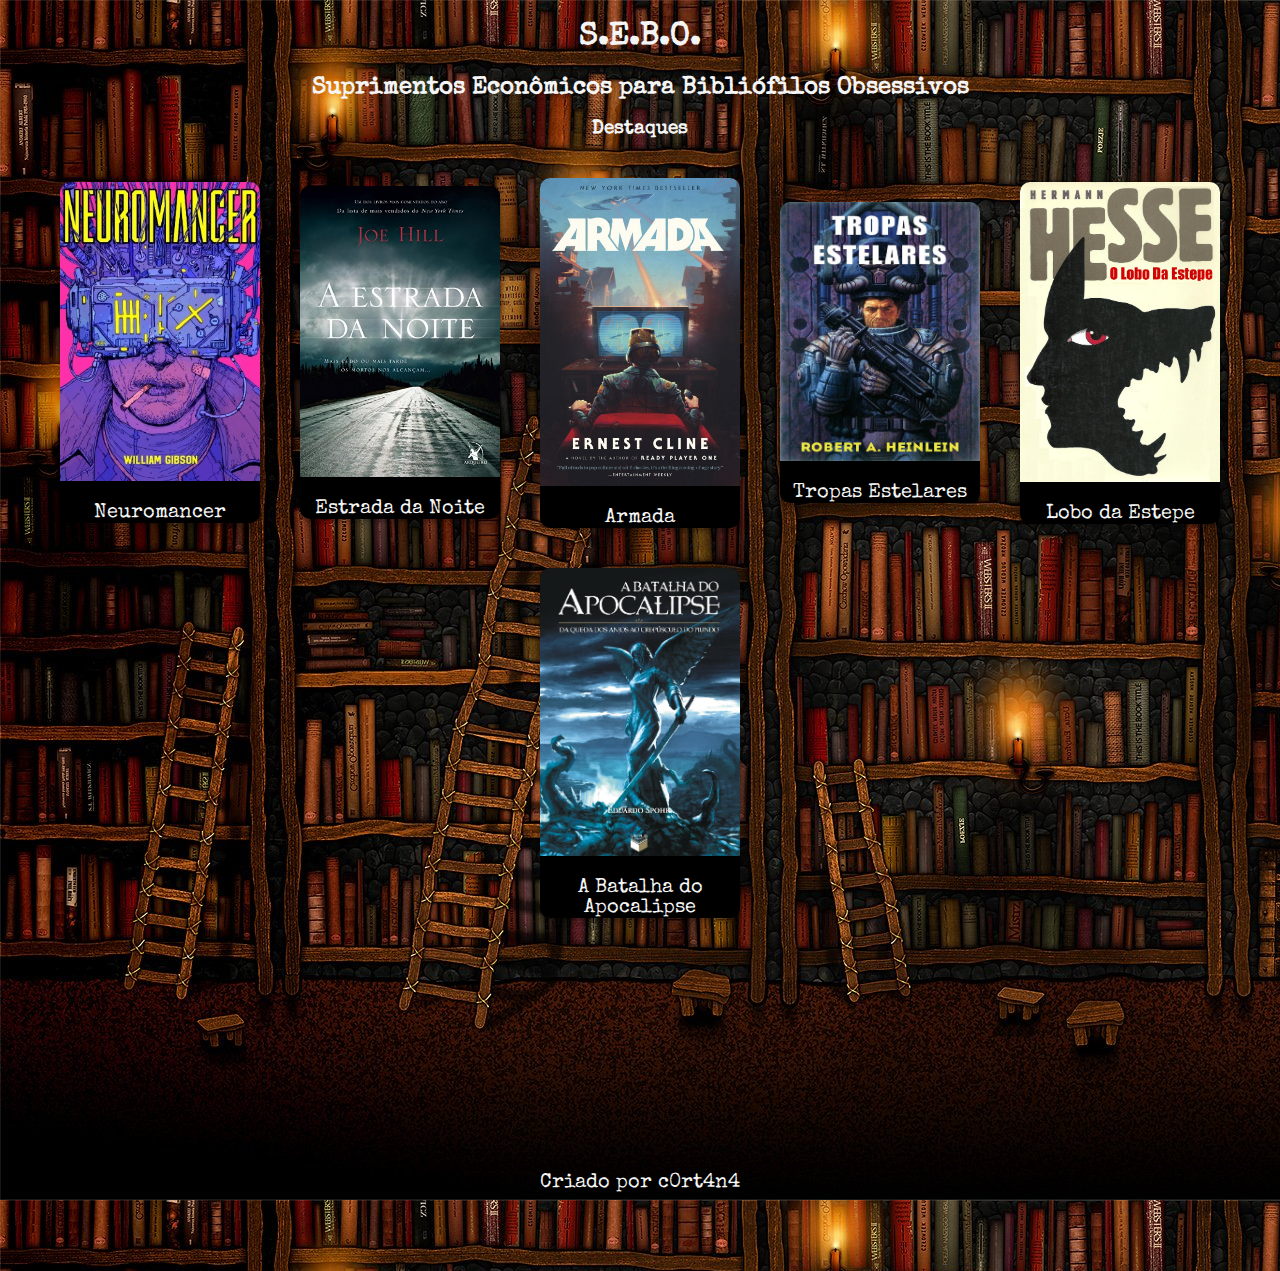
==== index.html @ 16b41c2d "Commit_1" ====
<!DOCTYPE html>
<html lang="pt-br">
    <head>
        <meta charset="UTF-8" />
        <meta http-equiv="X-UA-Compatible" content="IE=edge" />
        <meta name="viewport" content="width=device-width, initial-scale=1.0" />
        <link rel="stylesheet" href="./style.css"/>
        <link rel="preconnect" href="https://fonts.gstatic.com">
        <link href="https://fonts.googleapis.com/css2?family=Special+Elite&display=swap" rel="stylesheet">
        <title>Document</title>
    </head>

    <body>
        <header>
            <h1>S.E.B.O.</h1>
            <h2> Suprimentos Econômicos para Bibliófilos Obsessivos</h2>
        </header>
        <h3>Destaques</h3>
        <div class="flex-container">
                <figure>
                    <img class="box1" src="assets/neuromancer.jpg"/>
                    <figcaption class="texto">Neuromancer</figcaption>
                </figure>
            
                <figure>
                    <img class="box1" src="assets/heartshappedbox.jpg"/>
                    <figcaption class="texto">Estrada da Noite</figcaption>
                </figure>
            
                <figure>
                    <img class="box1" src="assets/armada.jpg"/>
                    <figcaption class="texto">Armada</figcaption>
                </figure>
            
                <figure>
                    <img class="box1" src="assets/starshiptroopers.png"/>
                    <figcaption class="texto">Tropas Estelares</figcaption>
                </figure>
           
                <figure>
                    <img class="box1" src="assets/steppenwolf.jpg"/>
                    <figcaption class="texto">Lobo da Estepe</figcaption>
                </figure>
            
                <figure>
                    <img class="box1" src="assets/batalhadoapocalipse.png"/>
                    <figcaption class="texto">A Batalha do Apocalipse</figcaption>
                </figure>
            </div> 
       <footer class="footer-padding">
            <p class="texto">Criado por c0rt4n4</p>
        </footer>
    </body>
</html>
---- style.css ----
header {
    font-family: 'Special Elite', cursive;
    text-align: center;
    color: whitesmoke;
}

body{
    background-image: url('assets/background.jpg');
}
h3{
    font-family: 'Special Elite', cursive;
    text-align: center;
    color: whitesmoke;
}

.box1{
    border-radius: 10px 10px 0px 0px;  
    width: 200px;
    height: 300x;
}
figure{
    background-color:black;
    width: 200px;
    height: 450x;
    box-shadow: 0px 4px 4px rgba(0, 0, 0, 0.25);
    border-radius: 10px 10px 10px 10px;
   }

.texto{
    font-family: "Special Elite";
    color: whitesmoke;
    font-size: 20px;
    text-align: center;
    padding-top: 15px;
}
.flex-container{
    display: flex;
    justify-content: center;
    align-items: center;
    flex-wrap: wrap;
    border-radius: 10px 10px 10px 10px;  
}
.flex-container > figure{
    width: 200px;
    margin: 20px;
    font-size: 30px;
}
.footer-padding{
    padding-top: 200px;
    padding-bottom: 50px;
    text-align: center;
}
figure {
    margin: auto;
}
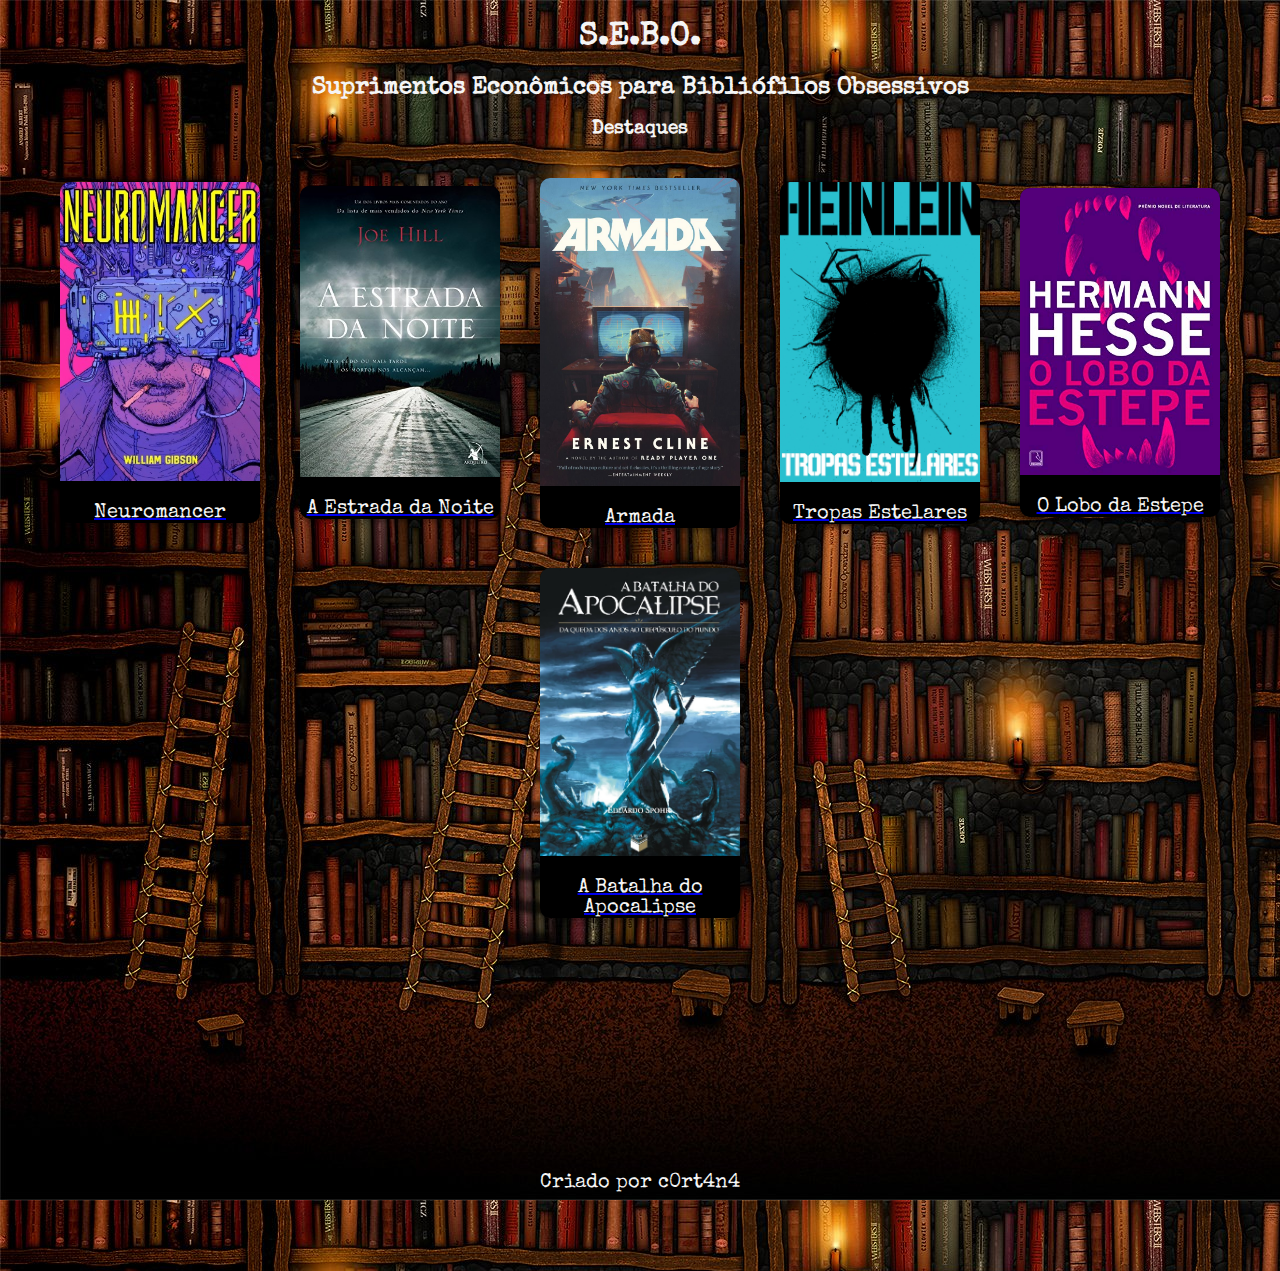
==== commit 8000c05b: "save4" ====
--- a/index.html
+++ b/index.html
@@ -18,33 +18,45 @@
         <h3>Destaques</h3>
         <div class="flex-container">
                 <figure>
-                    <img class="box1" src="assets/neuromancer.jpg"/>
+                    <a href="Neuromancer.html" >
+                    <img class="box1" src="assets/neuromancer.jpg" />
                     <figcaption class="texto">Neuromancer</figcaption>
+                    </a>
                 </figure>
             
                 <figure>
+                    <a href="EstradadaNoite.html" >
                     <img class="box1" src="assets/heartshappedbox.jpg"/>
-                    <figcaption class="texto">Estrada da Noite</figcaption>
+                    <figcaption class="texto">A Estrada da Noite</figcaption>
+                    </a>
                 </figure>
             
                 <figure>
+                    <a href="Armada.html" >
                     <img class="box1" src="assets/armada.jpg"/>
                     <figcaption class="texto">Armada</figcaption>
+                    </a>
                 </figure>
             
                 <figure>
-                    <img class="box1" src="assets/starshiptroopers.png"/>
+                    <a href="TropasEstelares.html" >
+                    <img class="box1" src="assets/starshiptroopers.jpg"/>
                     <figcaption class="texto">Tropas Estelares</figcaption>
+                    </a>
                 </figure>
            
                 <figure>
+                    <a href="LobodaEstepe.html" >
                     <img class="box1" src="assets/steppenwolf.jpg"/>
-                    <figcaption class="texto">Lobo da Estepe</figcaption>
+                    <figcaption class="texto">O Lobo da Estepe</figcaption>
+                    </a>
                 </figure>
             
                 <figure>
+                    <a href="ABatalha.html" >
                     <img class="box1" src="assets/batalhadoapocalipse.png"/>
                     <figcaption class="texto">A Batalha do Apocalipse</figcaption>
+                    </a>
                 </figure>
             </div> 
        <footer class="footer-padding">
